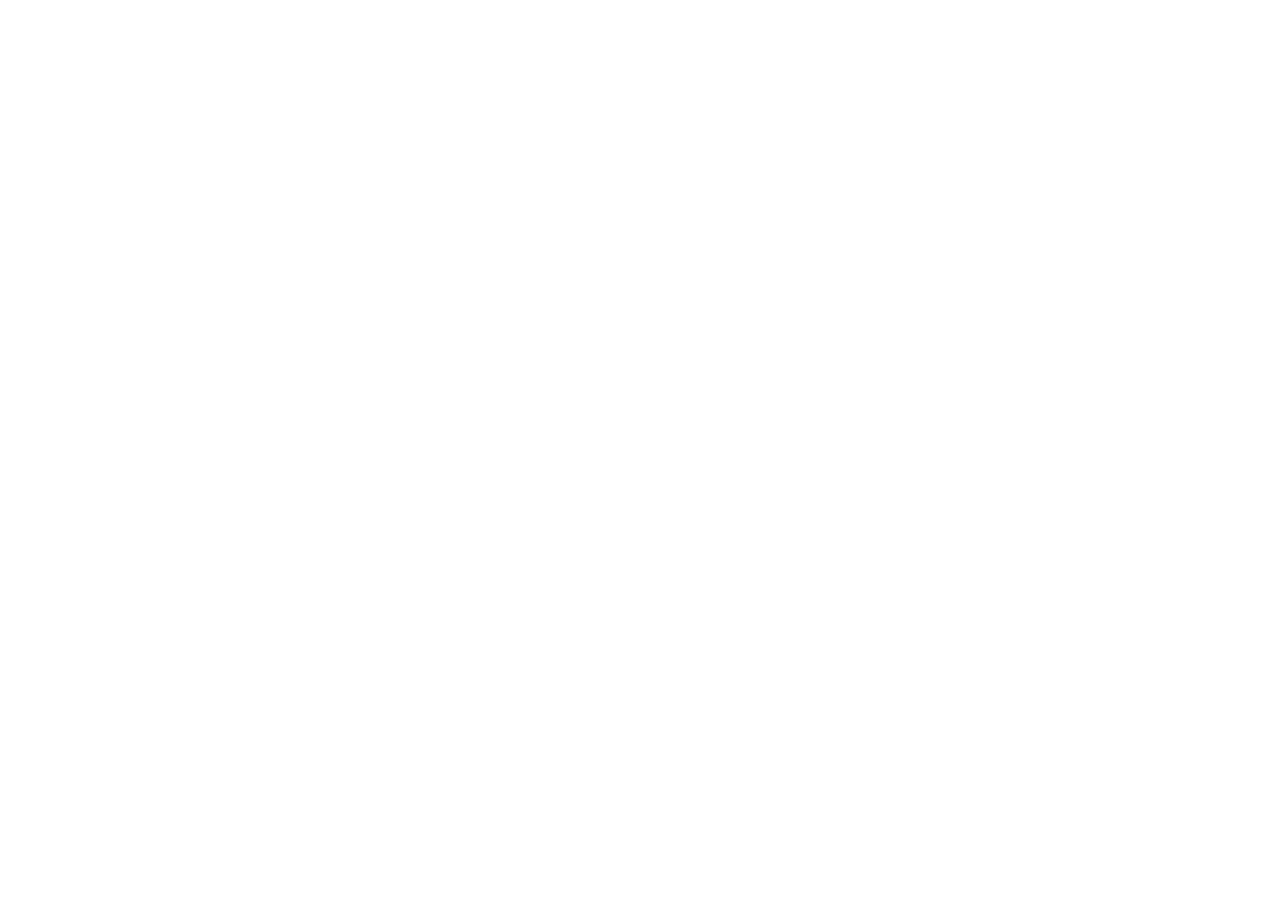
==== index.html @ 9aa432ba "criei o principal" ====
<!DOCTYPE html>
<html lang="pt-br">
<head>
    <meta charset="UTF-8">
    <meta http-equiv="X-UA-Compatible" content="IE=edge">
    <meta name="viewport" content="width=device-width, initial-scale=1.0">
    <link rel="shortcut icon" href="favicon.ico" type="image/x-icon">
    <title>Projeto Redes Sociais</title>
</head>
<body>
    
</body>
</html>
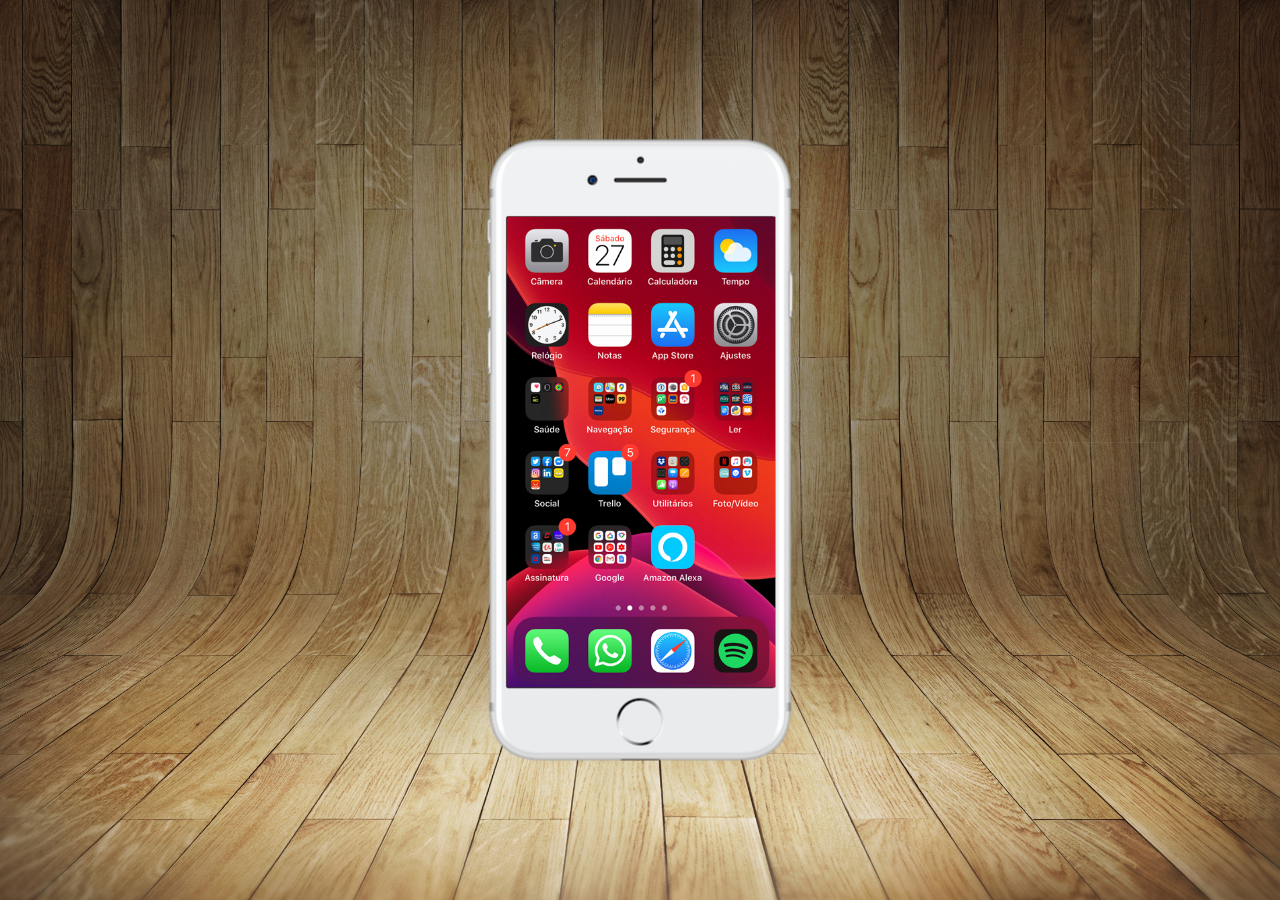
==== commit 74a04f3b: "criei a tela home" ====
--- a/index.html
+++ b/index.html
@@ -5,9 +5,17 @@
     <meta http-equiv="X-UA-Compatible" content="IE=edge">
     <meta name="viewport" content="width=device-width, initial-scale=1.0">
     <link rel="shortcut icon" href="favicon.ico" type="image/x-icon">
+    <link rel="stylesheet" href="estilos/style.css">
     <title>Projeto Redes Sociais</title>
 </head>
 <body>
-    
+    <main>
+        <section id="telefone">
+            <iframe src="home.html" name="tela" id="tela" frameborder="0"></iframe>
+        </section>
+        <section id="redes-sociais">
+
+        </section>
+    </main>
 </body>
 </html>--- a/estilos/style.css
+++ b/estilos/style.css
@@ -0,0 +1,42 @@
+@charset "UTF-8";
+
+* {
+    margin: 0px;
+    padding: 0px;
+    font-family: Arial, Helvetica, sans-serif;
+}
+
+html, body {
+    height: 100vh;
+    width: 100vw;
+    background-color: black;
+}
+
+body {
+    background: url('../imagens/fundo-madeira.jpg') no-repeat top center;
+    background-size: cover;
+    background-attachment: fixed;
+}
+
+main {
+    position: relative;
+    height: 100vh;
+}
+
+section#telefone {
+    position: absolute;
+    top: 50%;
+    left: 50%;
+    transform: translate(-50%, -50%);
+    height: 627px;
+    width: 311px;
+    background: url('../imagens/frame-iphone.png') no-repeat;
+}
+
+iframe#tela {
+   position: relative;
+   top: 80px;
+   left: 22px;
+   width: 269px;
+   height: 471px; 
+}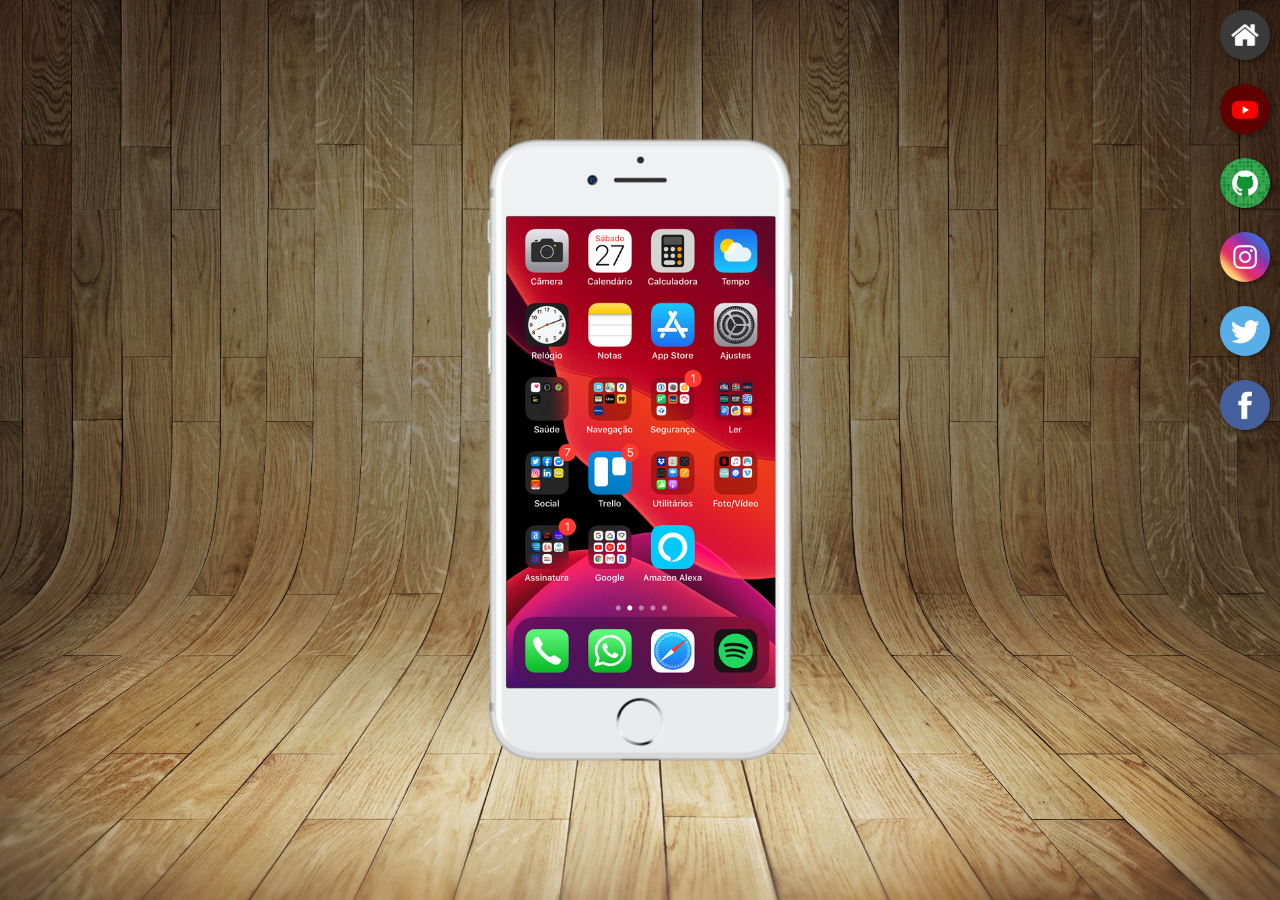
==== commit 919fb766: "criei botões na lateral" ====
--- a/index.html
+++ b/index.html
@@ -14,7 +14,12 @@
             <iframe src="home.html" name="tela" id="tela" frameborder="0"></iframe>
         </section>
         <section id="redes-sociais">
-
+            <a href="#" target="tela"><img src="imagens/logo-home.jpg" alt="Home"></a> <br>
+            <a href="#" target="tela"><img src="imagens/logo-youtube.jpg" alt="Youtube"></a> <br>
+            <a href="#" target="tela"><img src="imagens/logo-github.jpg" alt="GitHub"></a> <br>
+            <a href="#" target="tela"><img src="imagens/logo-instagram.jpg" alt="Instagram"></a> <br>
+            <a href="#" target="tela"><img src="imagens/logo-twitter.jpg" alt="Twitter"></a> <br>
+            <a href="#" target="tela"><img src="imagens/logo-facebook.jpg" alt="Facebook"></a> <br>
         </section>
     </main>
 </body>
--- a/estilos/style.css
+++ b/estilos/style.css
@@ -39,4 +39,23 @@
    left: 22px;
    width: 269px;
    height: 471px; 
+}
+
+section#redes-sociais {
+    text-align: right;
+}
+
+section#redes-sociais img {
+    width: 50px;
+    margin: 10px;
+    border-radius: 50%;
+    box-shadow: 2px 2px 5px rgba(0, 0, 0, 0.400);
+    box-sizing: border-box;
+}
+
+section#redes-sociais img:hover {
+    border: 3px solid rgba(255, 255, 255, 0.637);
+    transform: translate(-3px, -3px);
+    box-shadow: 5px 5px 10px rgba(0, 0, 0, 0.637);
+    transition: transform .3s, border .2s;
 }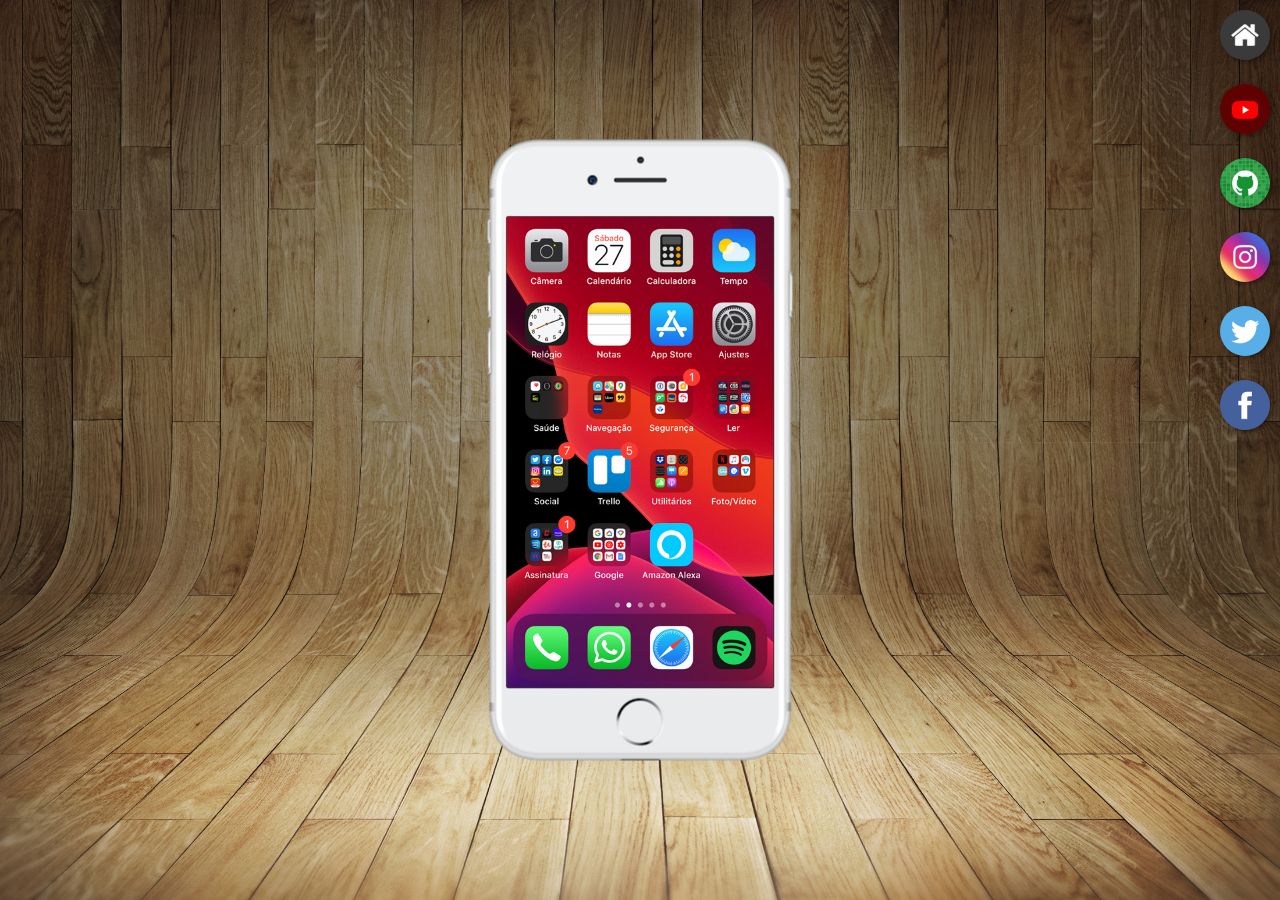
==== commit 23086d45: "concluindo as redes" ====
--- a/index.html
+++ b/index.html
@@ -14,12 +14,12 @@
             <iframe src="home.html" name="tela" id="tela" frameborder="0"></iframe>
         </section>
         <section id="redes-sociais">
-            <a href="#" target="tela"><img src="imagens/logo-home.jpg" alt="Home"></a> <br>
-            <a href="#" target="tela"><img src="imagens/logo-youtube.jpg" alt="Youtube"></a> <br>
-            <a href="#" target="tela"><img src="imagens/logo-github.jpg" alt="GitHub"></a> <br>
-            <a href="#" target="tela"><img src="imagens/logo-instagram.jpg" alt="Instagram"></a> <br>
-            <a href="#" target="tela"><img src="imagens/logo-twitter.jpg" alt="Twitter"></a> <br>
-            <a href="#" target="tela"><img src="imagens/logo-facebook.jpg" alt="Facebook"></a> <br>
+            <a href="home.html" target="tela"><img src="imagens/logo-home.jpg" alt="Home"></a> <br>
+            <a href="youtube.html" target="tela"><img src="imagens/logo-youtube.jpg" alt="Youtube"></a> <br>
+            <a href="github.html" target="tela"><img src="imagens/logo-github.jpg" alt="GitHub"></a> <br>
+            <a href="instagram.html" target="tela"><img src="imagens/logo-instagram.jpg" alt="Instagram"></a> <br>
+            <a href="twitter.html" target="tela"><img src="imagens/logo-twitter.jpg" alt="Twitter"></a> <br>
+            <a href="facebook.html" target="tela"><img src="imagens/logo-facebook.jpg" alt="Facebook"></a> <br>
         </section>
     </main>
 </body>
--- a/estilos/style.css
+++ b/estilos/style.css
@@ -37,7 +37,7 @@
    position: relative;
    top: 80px;
    left: 22px;
-   width: 269px;
+   width: 267px;
    height: 471px; 
 }
 
